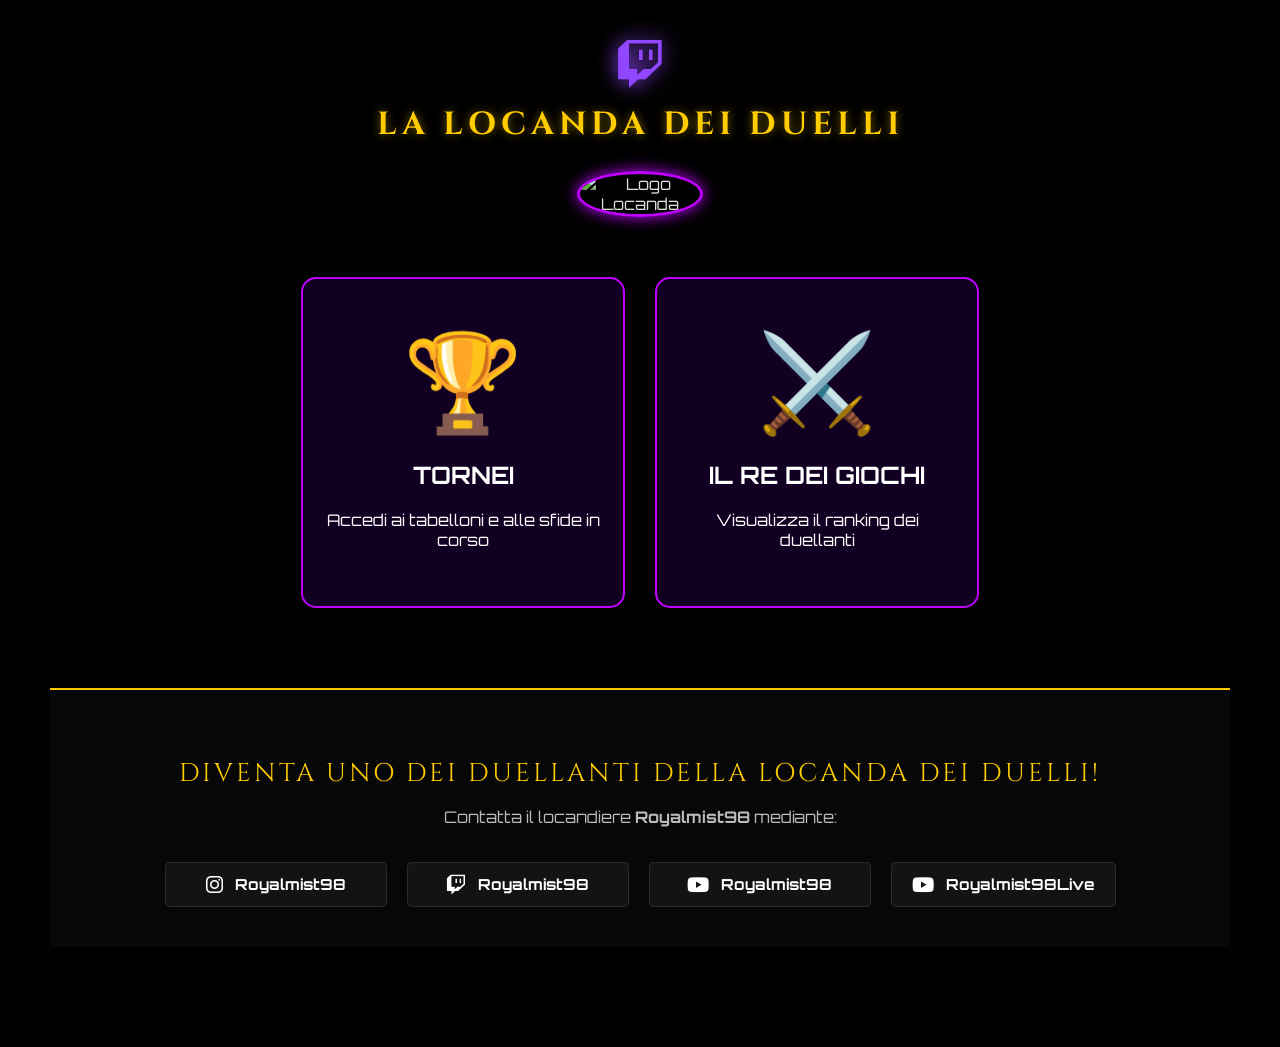
==== index.html @ 3ee00ee5 "Update index.html" ====
<!DOCTYPE html>
<html lang="it">
<head>
    <meta charset="UTF-8">
    <meta name="viewport" content="width=device-width, initial-scale=1.0">
    <title>La Locanda dei Duelli - Duelist Hub</title>

    <link rel="stylesheet" href="https://cdnjs.cloudflare.com/ajax/libs/font-awesome/6.5.1/css/all.min.css">
    <link href="https://fonts.googleapis.com/css2?family=Orbitron:wght@400;700&family=Cinzel:wght@400;700&display=swap" rel="stylesheet">
    <link rel="stylesheet" href="style.css">
</head>
<body>

    <header>
        <div class="top-logo">
            <a href="https://www.twitch.tv/royalmist98" target="_blank">
                <i class="fa-brands fa-twitch" style="font-size: 3em; color: #9146FF; filter: drop-shadow(0 0 10px #9146FF);"></i>
            </a>
        </div>
        
        <h1 style="font-family: 'Cinzel', serif; letter-spacing: 5px; margin-top: 15px;">LA LOCANDA DEI DUELLI</h1>
        
        <img src="https://i.imgur.com/X2gqBaB.jpeg" alt="Logo Locanda" class="logo" style="margin-top: 20px;">
    </header>

    <div id="hub-container">
        <a href="torneo.html" class="hub-card">
            <span class="hub-icon">🏆</span>
            <h2>TORNEI</h2>
            <p>Accedi ai tabelloni e alle sfide in corso</p>
        </a>

        <a href="classifica.html" class="hub-card">
            <span class="hub-icon">⚔️</span>
            <h2>IL RE DEI GIOCHI</h2>
            <p>Visualizza il ranking dei duellanti</p>
        </a>
    </div>

    <div class="join-us-box">
        <p class="join-text">Diventa uno dei duellanti della locanda dei duelli!</p>
        <p class="contact-text">Contatta il locandiere <strong>Royalmist98</strong> mediante:</p>
        
        <div class="social-hub">
            <a href="https://www.instagram.com/royalmist98/" target="_blank" class="social-icon-link insta">
                <i class="fa-brands fa-instagram"></i> Royalmist98
            </a>
            <a href="https://www.twitch.tv/royalmist98" target="_blank" class="social-icon-link twitch">
                <i class="fa-brands fa-twitch"></i> Royalmist98
            </a>
            <a href="https://www.youtube.com/@RoyalMist98" target="_blank" class="social-icon-link youtube">
                <i class="fa-brands fa-youtube"></i> Royalmist98
            </a>
            <a href="https://www.youtube.com/@Royalmist98Live" target="_blank" class="social-icon-link youtube-live">
                <i class="fa-brands fa-youtube"></i> Royalmist98Live
            </a>
        </div>
    </div>

</body>
</html>
---- style.css ----
/* ================================================= */
/* 1. VARIABILI E SETUP                             */
/* ================================================= */
@import url('https://fonts.googleapis.com/css2?family=Orbitron:wght@400;700&display=swap');
@import url('https://fonts.googleapis.com/css2?family=Cinzel:wght@400;700&display=swap');

:root {
    --accent-color: #bf00ff; /* Viola Neon */
    --gold: #ffcc00;         /* Oro Yu-Gi-Oh */
    --dark-bg: rgba(10, 10, 10, 0.9);
}

/* ================================================= */
/* 2. SFONDI DIFFERENZIATI (PC vs MOBILE)            */
/* ================================================= */
body {
    font-family: 'Orbitron', sans-serif;
    background-color: #000;
    color: #e0e0e0;
    margin: 0;
    padding: 0;
    background-image: url('https://i.imgur.com/X2gqBaB.jpeg');
    background-size: cover;
    background-attachment: fixed;
    background-position: center;
    overflow-x: hidden;
}

@media (min-width: 1000px) {
    body {
        background-image: url('https://i.imgur.com/2ameBIR.jpeg');
    }
}

/* ================================================= */
/* 3. INFO-BOX (NASCOSTA)                           */
/* ================================================= */
.info-box {
    display: none !important; /* Abbiamo deciso di farla sparire */
}

/* ================================================= */
/* 4. HEADER E LOGO                                 */
/* ================================================= */
header {
    text-align: center;
    padding: 40px 20px 10px 20px;
}

.logo {
    max-width: 120px;
    border: 3px solid var(--accent-color);
    border-radius: 50%;
    box-shadow: 0 0 15px var(--accent-color);
    margin-bottom: 10px;
}

h1 {
    font-family: 'Cinzel', serif;
    color: var(--gold);
    text-shadow: 0 0 10px rgba(255, 204, 0, 0.5);
    margin: 5px 0;
}

/* ================================================= */
/* 5. HUB (ICONE GRANDI + OMBRE)                     */
/* ================================================= */
#hub-container {
    display: flex;
    justify-content: center;
    gap: 30px;
    flex-wrap: wrap;
    margin: 40px auto;
    max-width: 1100px;
}

.hub-card {
    background: rgba(20, 0, 40, 0.85);
    border: 2px solid var(--accent-color);
    padding: 40px 20px;
    border-radius: 15px;
    text-decoration: none;
    color: white !important;
    width: 280px;
    text-align: center;
    transition: all 0.4s cubic-bezier(0.175, 0.885, 0.32, 1.275);
    position: relative;
}

.hub-card:hover {
    transform: translateY(-15px);
    border-color: var(--gold);
    box-shadow: 0 15px 35px rgba(191, 0, 255, 0.5), 0 0 15px rgba(255, 204, 0, 0.2);
}

.hub-icon { 
    font-size: 6em; 
    display: block; 
    margin-bottom: 20px; 
    transition: transform 0.3s ease;
}

.hub-card:hover .hub-icon {
    transform: scale(1.15);
}

/* ================================================= */
/* 6. TABELLONE TORNEO (STRUTTURA ORIGINALE)         */
/* ================================================= */
details {
    background: rgba(10, 10, 10, 0.9);
    border: 2px solid var(--gold);
    margin: 20px auto;
    border-radius: 10px;
    max-width: 1400px;
    overflow: hidden;
}

summary {
    padding: 20px;
    font-family: 'Cinzel', serif;
    color: var(--gold);
    font-size: 1.3em;
    cursor: pointer;
    text-align: center;
    list-style: none;
    text-transform: uppercase;
    letter-spacing: 4px;
}

.bracket-container {
    display: flex;
    justify-content: space-evenly;
    align-items: center;
    gap: 15px;
    padding: 40px 10px;
    max-width: 100%;
    margin: 0 auto;
    overflow-x: auto;
}

.bracket-column {
    display: flex;
    flex-direction: column;
    justify-content: center;
    gap: 20px;
    min-width: 260px;
    height: 850px; 
}

.column-title {
    color: var(--gold);
    font-size: 0.85em;
    text-align: center;
    letter-spacing: 2px;
    margin-bottom: 15px;
    text-transform: uppercase;
    text-shadow: 0 0 8px rgba(255, 204, 0, 0.4);
}

.matchup-row {
    background: rgba(5, 5, 5, 0.9);
    border: 2px solid var(--accent-color);
    border-radius: 4px;
    display: flex;
    align-items: center;
    padding: 2px;
    box-shadow: 0 0 10px rgba(191, 0, 255, 0.2);
}

.p-box {
    flex: 1;
    display: flex;
    flex-direction: column;
    align-items: center;
    padding: 10px 5px;
    background: #000;
    min-width: 0;
}

.p-box strong {
    color: #fff;
    font-size: 0.8em;
    text-transform: uppercase;
    text-align: center;
    display: block;
    width: 100%;
}

.p-deck {
    color: #888;
    font-size: 0.65em;
    margin-top: 3px;
    font-style: italic;
}

.vs-divider {
    padding: 0 5px;
    color: var(--accent-color);
    font-weight: bold;
    font-size: 0.7em;
}

/* ================================================= */
/* 7. RESET LINK (NOMI BIANCHI)                     */
/* ================================================= */
.player-link {
    color: white !important;
    text-decoration: none !important;
    transition: 0.3s;
}

.player-link:hover {
    color: var(--accent-color) !important;
    text-shadow: 0 0 8px var(--accent-color);
}

.deck-link {
    color: #888 !important;
    text-decoration: none !important;
    transition: 0.3s;
}

.deck-link:hover {
    color: #00d4ff !important;
    text-shadow: 0 0 10px #00d4ff;
}

/* ================================================= */
/* 8. PODIO (CLASSIFICA) - FIX DIMENSIONI           */
/* ================================================= */
.sezione-titolo {
    text-align: center;
    color: var(--gold);
    margin-top: 50px;
}

#podio-container {
    display: flex;
    justify-content: center;
    align-items: flex-end;
    height: 380px; 
    margin: 150px auto 50px; 
    max-width: 900px;
}

.podio-blocco {
    width: 30%;
    position: relative;
    border-radius: 8px 8px 0 0;
}

.first-place-podio { height: 100%; background: linear-gradient(to top, #ffd700, #9a7b0c); margin: 0 10px; }
.second-place-podio { height: 70%; background: linear-gradient(to top, #c0c0c0, #708090); margin-right: 10px; }
.third-place-podio { height: 45%; background: linear-gradient(to top, #cd7f32, #8b4513); margin-left: 10px; }

.podio-info {
    position: absolute;
    top: -160px; 
    left: 50%;
    transform: translateX(-50%);
    width: 110px; /* Ripristina la dimensione corretta per le carte */
    text-align: center;
}

.carta-preferita {
    width: 100% !important;
    height: auto !important;
    border: 2px solid var(--accent-color);
    border-radius: 5px;
    box-shadow: 0 0 10px var(--accent-color);
}

/* ================================================= */
/* 9. TABELLA CLASSIFICA E CAMPIONE                 */
/* ================================================= */
table {
    width: 95%;
    max-width: 1000px;
    margin: 80px auto 100px;
    border-collapse: collapse;
    background: rgba(10, 10, 10, 0.9);
    border: 1px solid #444;
}

th {
    background: #000;
    color: var(--gold);
    padding: 15px;
    border-bottom: 2px solid var(--accent-color);
}

td {
    padding: 12px;
    text-align: center;
    border-bottom: 1px solid #222;
}

.champion-container {
    display: flex;
    flex-direction: column;
    align-items: center;
}

.champion-box {
    border: 2px solid var(--gold) !important;
    box-shadow: 0 0 20px rgba(255, 204, 0, 0.4);
    min-width: 200px;
}

.crown {
    font-size: 2.5em;
    margin-bottom: 5px;
    filter: drop-shadow(0 0 10px var(--gold));
    text-align: center;
}

.btn-enter {
    color: var(--gold) !important;
    font-weight: bold;
    text-transform: uppercase;
    text-decoration: none;
    border: 1px solid var(--gold);
    padding: 10px 20px;
    border-radius: 5px;
    transition: 0.3s;
}

.btn-enter:hover { background: var(--gold); color: black !important; }

@media (max-width: 1300px) {
    .bracket-container { justify-content: flex-start; }
}

/* --- STILE COMING SOON EDISON --- */
.coming-soon-container {
    text-align: center;
    padding: 60px 20px;
    background: rgba(0, 0, 0, 0.4);
}

.coming-soon-title {
    font-family: 'Orbitron', sans-serif;
    font-size: 2.5em;
    color: var(--gold);
    letter-spacing: 8px;
    text-shadow: 0 0 15px var(--gold);
    margin-bottom: 20px;
}

.social-contact {
    display: flex;
    justify-content: center;
    gap: 40px;
    margin-top: 30px;
}

.social-link {
    text-decoration: none !important;
    color: white !important;
    font-size: 1.3em;
    font-weight: bold;
    display: flex;
    align-items: center;
    gap: 12px;
    transition: 0.3s ease;
}

/* Effetto Colore Instagram */
.social-link.insta:hover {
    color: #E1306C !important;
    text-shadow: 0 0 10px #E1306C;
}

/* Effetto Colore Twitch */
.social-link.twitch:hover {
    color: #9146FF !important;
    text-shadow: 0 0 10px #9146FF;
}

/* Animazione loghi al passaggio */
.social-link:hover i {
    transform: scale(1.3) rotate(5deg);
}

/* ================================================= */
/* BOX INVITO (POSIZIONATO SOTTO L'HUB)             */
/* ================================================= */
.join-us-box {
    max-width: 1100px;
    margin: 80px auto 100px !important;
    padding: 40px;
    background: rgba(10, 10, 10, 0.7); 
    border-top: 2px solid var(--gold); 
    text-align: center;
    clear: both;
}

.join-text {
    font-family: 'Cinzel', serif;
    color: var(--gold);
    font-size: 1.6em;
    margin-bottom: 10px;
    text-transform: uppercase;
    letter-spacing: 3px;
}

.contact-text {
    color: #bbb;
    font-size: 1em;
    margin-bottom: 35px;
}

.social-hub {
    display: flex;
    justify-content: center;
    gap: 20px;
    flex-wrap: wrap;
}

.social-icon-link {
    text-decoration: none !important;
    color: white !important;
    font-size: 0.95em;
    font-weight: bold;
    display: flex;
    align-items: center;
    gap: 12px; /* Spazio tra logo e nome */
    padding: 12px 20px;
    background: rgba(255, 255, 255, 0.05);
    border: 1px solid rgba(255, 255, 255, 0.1);
    border-radius: 5px;
    transition: all 0.3s ease;
    min-width: 180px; /* Rende i pulsanti più uniformi */
    justify-content: center;
}

.social-icon-link i {
    font-size: 1.3em; /* Logo leggermente più grande del testo */
}

/* Colori al passaggio del mouse */
.social-icon-link.insta:hover { background: #E1306C; box-shadow: 0 0 20px #E1306C; border-color: transparent; }
.social-icon-link.twitch:hover { background: #9146FF; box-shadow: 0 0 20px #9146FF; border-color: transparent; }
.social-icon-link.youtube:hover { background: #FF0000; box-shadow: 0 0 20px #FF0000; border-color: transparent; }
.social-icon-link.youtube-live:hover { background: #CC0000; box-shadow: 0 0 20px #CC0000; border-color: transparent; }

.social-icon-link:hover {
    transform: translateY(-8px);
    color: #fff !important;
}
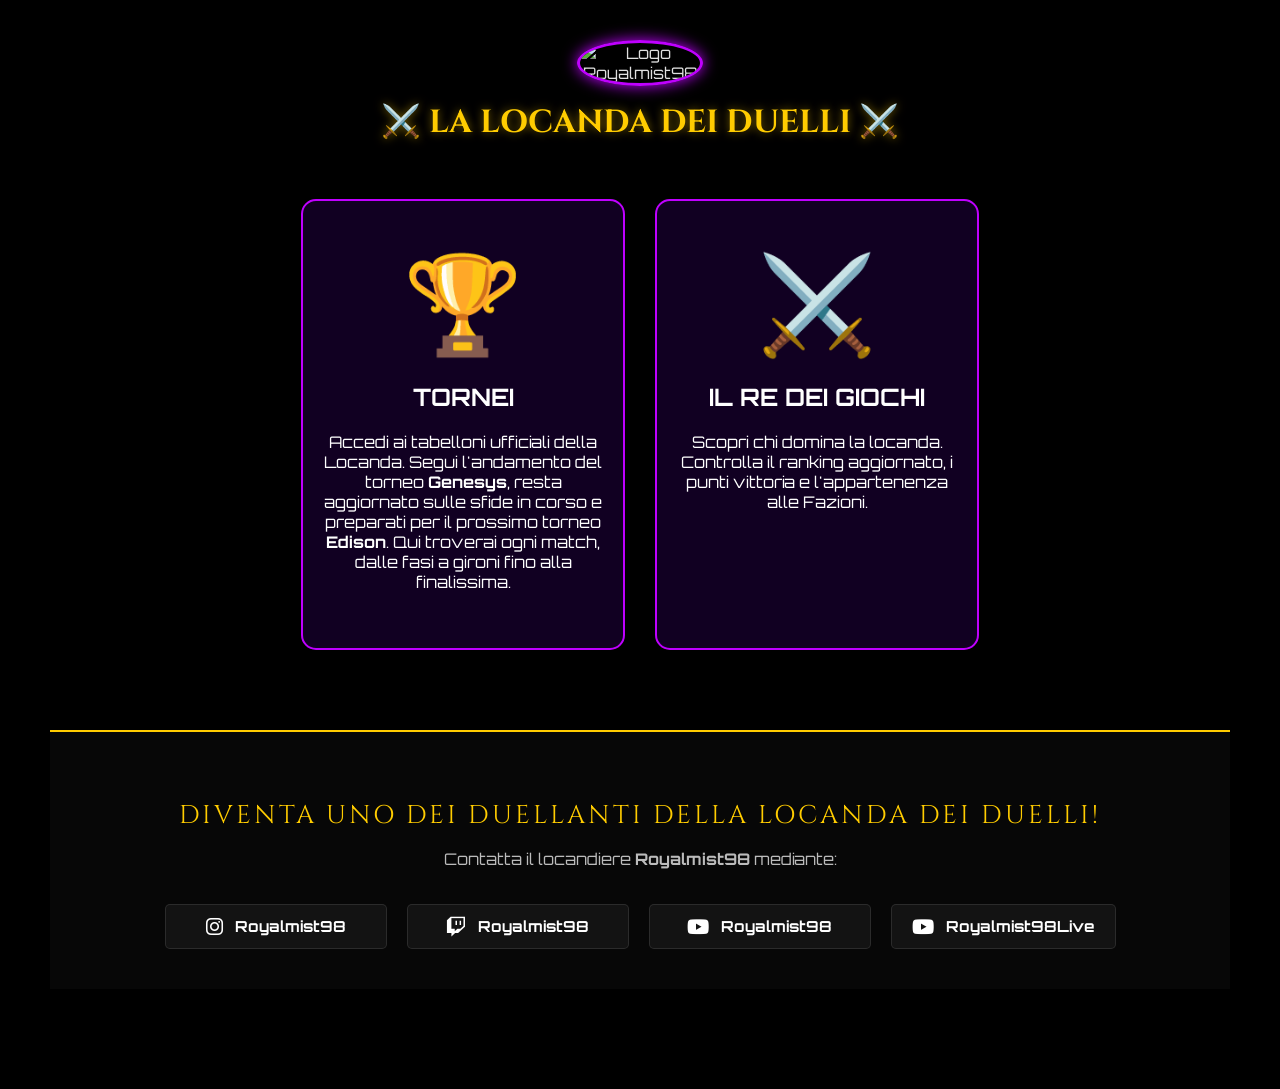
==== commit 98b76269: "Update index.html" ====
--- a/index.html
+++ b/index.html
@@ -3,38 +3,36 @@
 <head>
     <meta charset="UTF-8">
     <meta name="viewport" content="width=device-width, initial-scale=1.0">
-    <title>La Locanda dei Duelli - Duelist Hub</title>
+    <title>La Locanda dei Duelli</title>
 
     <link rel="stylesheet" href="https://cdnjs.cloudflare.com/ajax/libs/font-awesome/6.5.1/css/all.min.css">
+    
     <link href="https://fonts.googleapis.com/css2?family=Orbitron:wght@400;700&family=Cinzel:wght@400;700&display=swap" rel="stylesheet">
+    
     <link rel="stylesheet" href="style.css">
 </head>
 <body>
 
     <header>
-        <div class="top-logo">
-            <a href="https://www.twitch.tv/royalmist98" target="_blank">
-                <i class="fa-brands fa-twitch" style="font-size: 3em; color: #9146FF; filter: drop-shadow(0 0 10px #9146FF);"></i>
-            </a>
-        </div>
+        <img src="https://static-cdn.jtvnw.net/jtv_user_pictures/584a4764-cdec-45b8-b26b-d2500895bf2c-profile_image-70x70.png" alt="Logo Royalmist98" class="logo">
         
-        <h1 style="font-family: 'Cinzel', serif; letter-spacing: 5px; margin-top: 15px;">LA LOCANDA DEI DUELLI</h1>
-        
-        <img src="https://i.imgur.com/X2gqBaB.jpeg" alt="Logo Locanda" class="logo" style="margin-top: 20px;">
+        <h1>⚔️ LA LOCANDA DEI DUELLI ⚔️</h1>
     </header>
 
     <div id="hub-container">
+        
         <a href="torneo.html" class="hub-card">
             <span class="hub-icon">🏆</span>
             <h2>TORNEI</h2>
-            <p>Accedi ai tabelloni e alle sfide in corso</p>
+            <p>Accedi ai tabelloni ufficiali della Locanda. Segui l'andamento del torneo <strong>Genesys</strong>, resta aggiornato sulle sfide in corso e preparati per il prossimo torneo <strong>Edison</strong>. Qui troverai ogni match, dalle fasi a gironi fino alla finalissima.</p>
         </a>
 
         <a href="classifica.html" class="hub-card">
             <span class="hub-icon">⚔️</span>
             <h2>IL RE DEI GIOCHI</h2>
-            <p>Visualizza il ranking dei duellanti</p>
+            <p>Scopri chi domina la locanda. Controlla il ranking aggiornato, i punti vittoria e l'appartenenza alle Fazioni.</p>
         </a>
+
     </div>
 
     <div class="join-us-box">
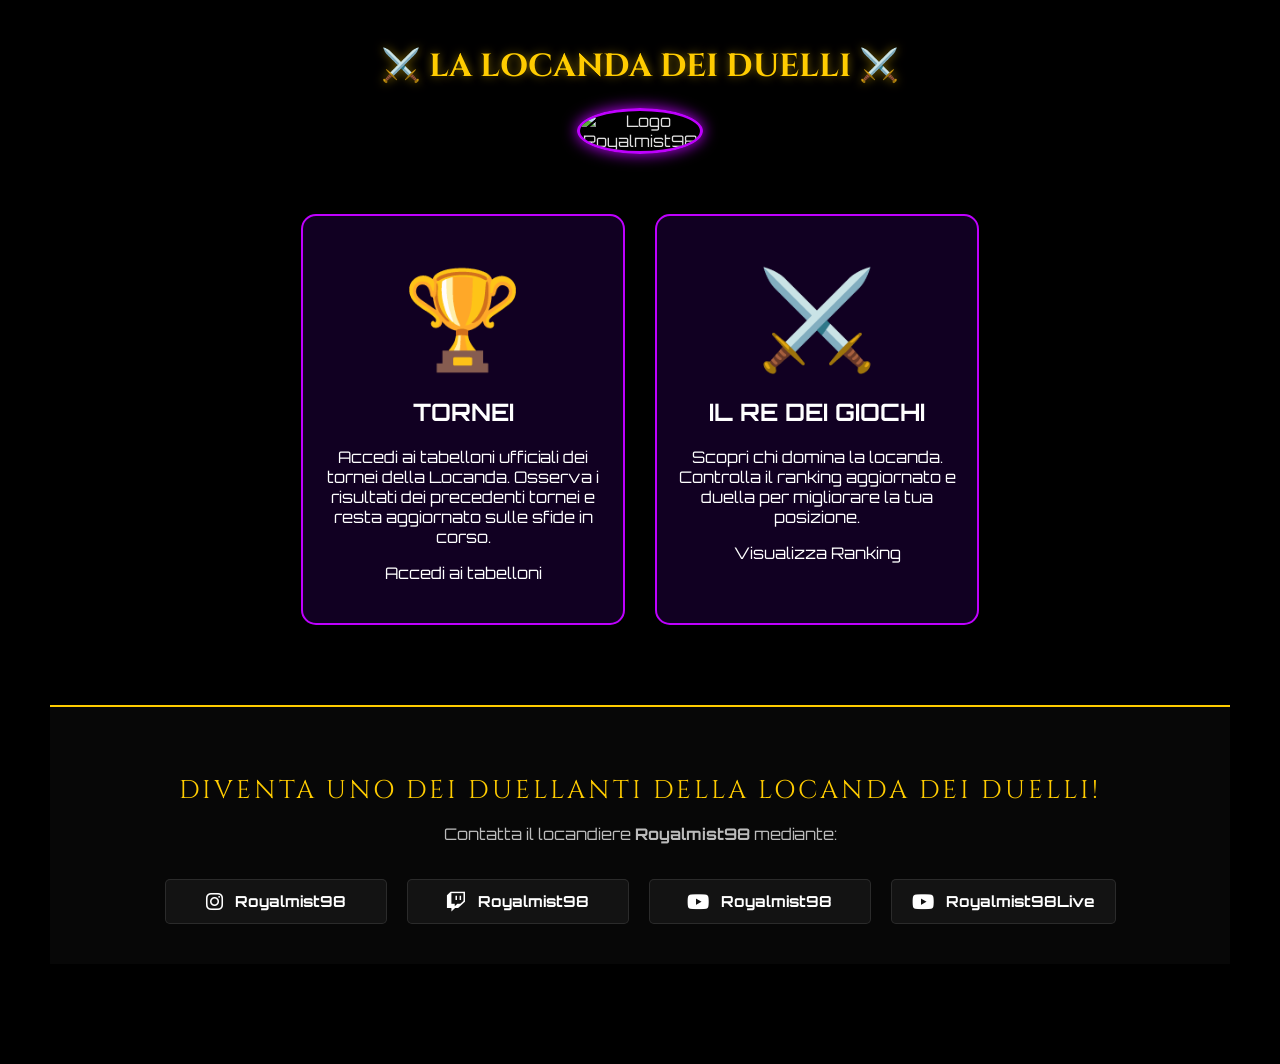
==== commit aac901bd: "Update index.html" ====
--- a/index.html
+++ b/index.html
@@ -14,9 +14,9 @@
 <body>
 
     <header>
-        <img src="https://static-cdn.jtvnw.net/jtv_user_pictures/584a4764-cdec-45b8-b26b-d2500895bf2c-profile_image-70x70.png" alt="Logo Royalmist98" class="logo">
+        <h1>⚔️ LA LOCANDA DEI DUELLI ⚔️</h1>
         
-        <h1>⚔️ LA LOCANDA DEI DUELLI ⚔️</h1>
+        <img src="https://static-cdn.jtvnw.net/jtv_user_pictures/584a4764-cdec-45b8-b26b-d2500895bf2c-profile_image-70x70.png" alt="Logo Royalmist98" class="logo" style="margin-top: 15px;">
     </header>
 
     <div id="hub-container">
@@ -24,13 +24,15 @@
         <a href="torneo.html" class="hub-card">
             <span class="hub-icon">🏆</span>
             <h2>TORNEI</h2>
-            <p>Accedi ai tabelloni ufficiali della Locanda. Segui l'andamento del torneo <strong>Genesys</strong>, resta aggiornato sulle sfide in corso e preparati per il prossimo torneo <strong>Edison</strong>. Qui troverai ogni match, dalle fasi a gironi fino alla finalissima.</p>
+            <p>Accedi ai tabelloni ufficiali dei tornei della Locanda. Osserva i risultati dei precedenti tornei e resta aggiornato sulle sfide in corso.</p>
+            <div class="inner-button">Accedi ai tabelloni</div>
         </a>
 
         <a href="classifica.html" class="hub-card">
             <span class="hub-icon">⚔️</span>
             <h2>IL RE DEI GIOCHI</h2>
-            <p>Scopri chi domina la locanda. Controlla il ranking aggiornato, i punti vittoria e l'appartenenza alle Fazioni.</p>
+            <p>Scopri chi domina la locanda. Controlla il ranking aggiornato e duella per migliorare la tua posizione.</p>
+            <div class="inner-button">Visualizza Ranking</div>
         </a>
 
     </div>
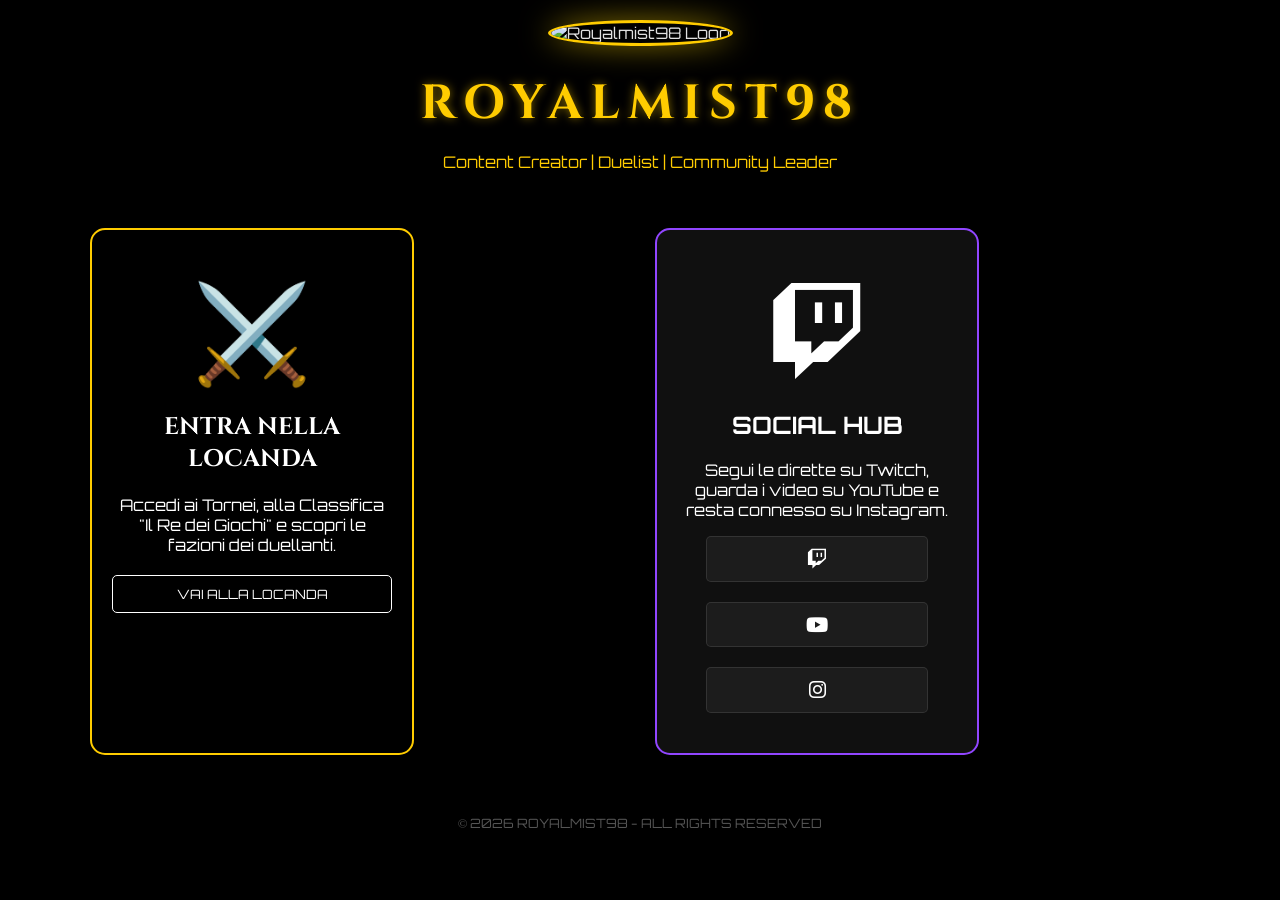
==== commit 73d6dd45: "Create index.html" ====
--- a/index.html
+++ b/index.html
@@ -3,59 +3,96 @@
 <head>
     <meta charset="UTF-8">
     <meta name="viewport" content="width=device-width, initial-scale=1.0">
-    <title>La Locanda dei Duelli</title>
+    <title>Royalmist98 - Official Hub</title>
+    <link rel="stylesheet" href="https://cdnjs.cloudflare.com/ajax/libs/font-awesome/6.5.1/css/all.min.css">
+    <link href="https://fonts.googleapis.com/css2?family=Orbitron:wght@400;700&family=Cinzel:wght@400;700&display=swap" rel="stylesheet">
+    <link rel="stylesheet" href="style.css">
+    <style>
+        /* Stili specifici per la Home Page per renderla epica */
+        .main-portal {
+            display: flex;
+            flex-direction: column;
+            align-items: center;
+            justify-content: center;
+            min-height: 80vh;
+            gap: 40px;
+            padding: 20px;
+        }
 
-    <link rel="stylesheet" href="https://cdnjs.cloudflare.com/ajax/libs/font-awesome/6.5.1/css/all.min.css">
-    
-    <link href="https://fonts.googleapis.com/css2?family=Orbitron:wght@400;700&family=Cinzel:wght@400;700&display=swap" rel="stylesheet">
-    
-    <link rel="stylesheet" href="style.css">
+        .hero-section {
+            text-align: center;
+            animation: fadeIn 1.5s ease-in;
+        }
+
+        .hero-logo {
+            width: 150px;
+            border-radius: 50%;
+            border: 3px solid var(--gold);
+            box-shadow: 0 0 30px rgba(255, 215, 0, 0.5);
+            margin-bottom: 20px;
+        }
+
+        .portal-container {
+            display: grid;
+            grid-template-columns: repeat(auto-fit, minmax(300px, 1fr));
+            gap: 30px;
+            width: 100%;
+            max-width: 1100px;
+        }
+
+        /* Card speciale per la Locanda */
+        .locanda-gate {
+            background: linear-gradient(rgba(0,0,0,0.7), rgba(0,0,0,0.7)), url('https://i.imgur.com/X2gqBaB.jpeg');
+            background-size: cover;
+            background-position: center;
+            border: 2px solid var(--gold) !important;
+        }
+
+        .social-gate {
+            background: rgba(20, 20, 20, 0.8);
+            border: 2px solid #9146FF !important; /* Colore Twitch */
+        }
+
+        @keyframes fadeIn {
+            from { opacity: 0; transform: translateY(-20px); }
+            to { opacity: 1; transform: translateY(0); }
+        }
+    </style>
 </head>
 <body>
 
-    <header>
-        <h1>⚔️ LA LOCANDA DEI DUELLI ⚔️</h1>
-        
-        <img src="https://static-cdn.jtvnw.net/jtv_user_pictures/584a4764-cdec-45b8-b26b-d2500895bf2c-profile_image-70x70.png" alt="Logo Royalmist98" class="logo" style="margin-top: 15px;">
-    </header>
+    <div class="main-portal">
+        <div class="hero-section">
+            <img src="https://static-cdn.jtvnw.net/jtv_user_pictures/584a4764-cdec-45b8-b26b-d2500895bf2c-profile_image-150x150.png" alt="Royalmist98 Logo" class="hero-logo">
+            <h1 style="font-size: 3em; letter-spacing: 8px;">ROYALMIST98</h1>
+            <p style="font-family: 'Orbitron'; color: var(--gold);">Content Creator | Duelist | Community Leader</p>
+        </div>
 
-    <div id="hub-container">
-        
-        <a href="torneo.html" class="hub-card">
-            <span class="hub-icon">🏆</span>
-            <h2>TORNEI</h2>
-            <p>Accedi ai tabelloni ufficiali dei tornei della Locanda. Osserva i risultati dei precedenti tornei e resta aggiornato sulle sfide in corso.</p>
-            <div class="inner-button">Accedi ai tabelloni</div>
-        </a>
+        <div class="portal-container">
+            <a href="locanda.html" class="hub-card locanda-gate">
+                <span class="hub-icon">⚔️</span>
+                <h2 style="font-family: 'Cinzel';">ENTRA NELLA LOCANDA</h2>
+                <p>Accedi ai Tornei, alla Classifica "Il Re dei Giochi" e scopri le fazioni dei duellanti.</p>
+                <div class="inner-button">Vai alla Locanda</div>
+            </a>
 
-        <a href="classifica.html" class="hub-card">
-            <span class="hub-icon">⚔️</span>
-            <h2>IL RE DEI GIOCHI</h2>
-            <p>Scopri chi domina la locanda. Controlla il ranking aggiornato e duella per migliorare la tua posizione.</p>
-            <div class="inner-button">Visualizza Ranking</div>
-        </a>
-
-    </div>
-
-    <div class="join-us-box">
-        <p class="join-text">Diventa uno dei duellanti della locanda dei duelli!</p>
-        <p class="contact-text">Contatta il locandiere <strong>Royalmist98</strong> mediante:</p>
-        
-        <div class="social-hub">
-            <a href="https://www.instagram.com/royalmist98/" target="_blank" class="social-icon-link insta">
-                <i class="fa-brands fa-instagram"></i> Royalmist98
-            </a>
-            <a href="https://www.twitch.tv/royalmist98" target="_blank" class="social-icon-link twitch">
-                <i class="fa-brands fa-twitch"></i> Royalmist98
-            </a>
-            <a href="https://www.youtube.com/@RoyalMist98" target="_blank" class="social-icon-link youtube">
-                <i class="fa-brands fa-youtube"></i> Royalmist98
-            </a>
-            <a href="https://www.youtube.com/@Royalmist98Live" target="_blank" class="social-icon-link youtube-live">
-                <i class="fa-brands fa-youtube"></i> Royalmist98Live
-            </a>
+            <div class="hub-card social-gate">
+                <span class="hub-icon"><i class="fa-brands fa-twitch"></i></span>
+                <h2>SOCIAL HUB</h2>
+                <p>Segui le dirette su Twitch, guarda i video su YouTube e resta connesso su Instagram.</p>
+                
+                <div class="social-hub" style="margin-top: 15px; border-top: none; background: none;">
+                    <a href="https://www.twitch.tv/royalmist98" target="_blank" class="social-icon-link twitch"><i class="fa-brands fa-twitch"></i></a>
+                    <a href="https://www.youtube.com/@RoyalMist98" target="_blank" class="social-icon-link youtube"><i class="fa-brands fa-youtube"></i></a>
+                    <a href="https://www.instagram.com/royalmist98/" target="_blank" class="social-icon-link insta"><i class="fa-brands fa-instagram"></i></a>
+                </div>
+            </div>
         </div>
     </div>
 
+    <footer style="text-align: center; padding: 40px; font-family: 'Orbitron'; font-size: 0.8em; color: #555;">
+        © 2026 ROYALMIST98 - ALL RIGHTS RESERVED
+    </footer>
+
 </body>
 </html>
--- a/style.css
+++ b/style.css
@@ -19,7 +19,7 @@
     color: #e0e0e0;
     margin: 0;
     padding: 0;
-    background-image: url('https://i.imgur.com/X2gqBaB.jpeg');
+    background-image: url('https://i.imgur.com/JtVVp9R.png');
     background-size: cover;
     background-attachment: fixed;
     background-position: center;
@@ -28,7 +28,7 @@
 
 @media (min-width: 1000px) {
     body {
-        background-image: url('https://i.imgur.com/2ameBIR.jpeg');
+        background-image: url('https://i.imgur.com/VZBUPvK.png');
     }
 }
 
@@ -449,3 +449,26 @@
     transform: translateY(-8px);
     color: #fff !important;
 }
+
+/* STILE PER IL PULSANTE INTERNO ALLE CARD */
+.inner-button {
+    margin-top: 20px;
+    padding: 10px 20px;
+    border: 1px solid white;
+    border-radius: 5px;
+    font-family: 'Orbitron', sans-serif;
+    font-size: 0.8em;
+    text-transform: uppercase;
+    transition: all 0.3s ease;
+    color: white;
+}
+
+/* EFFETTO GIALLO AL PASSAGGIO DEL MOUSE */
+.hub-card:hover .inner-button {
+    background-color: var(--gold);
+    color: black;
+    border-color: var(--gold);
+    box-shadow: 0 0 10px var(--gold);
+}
+
+
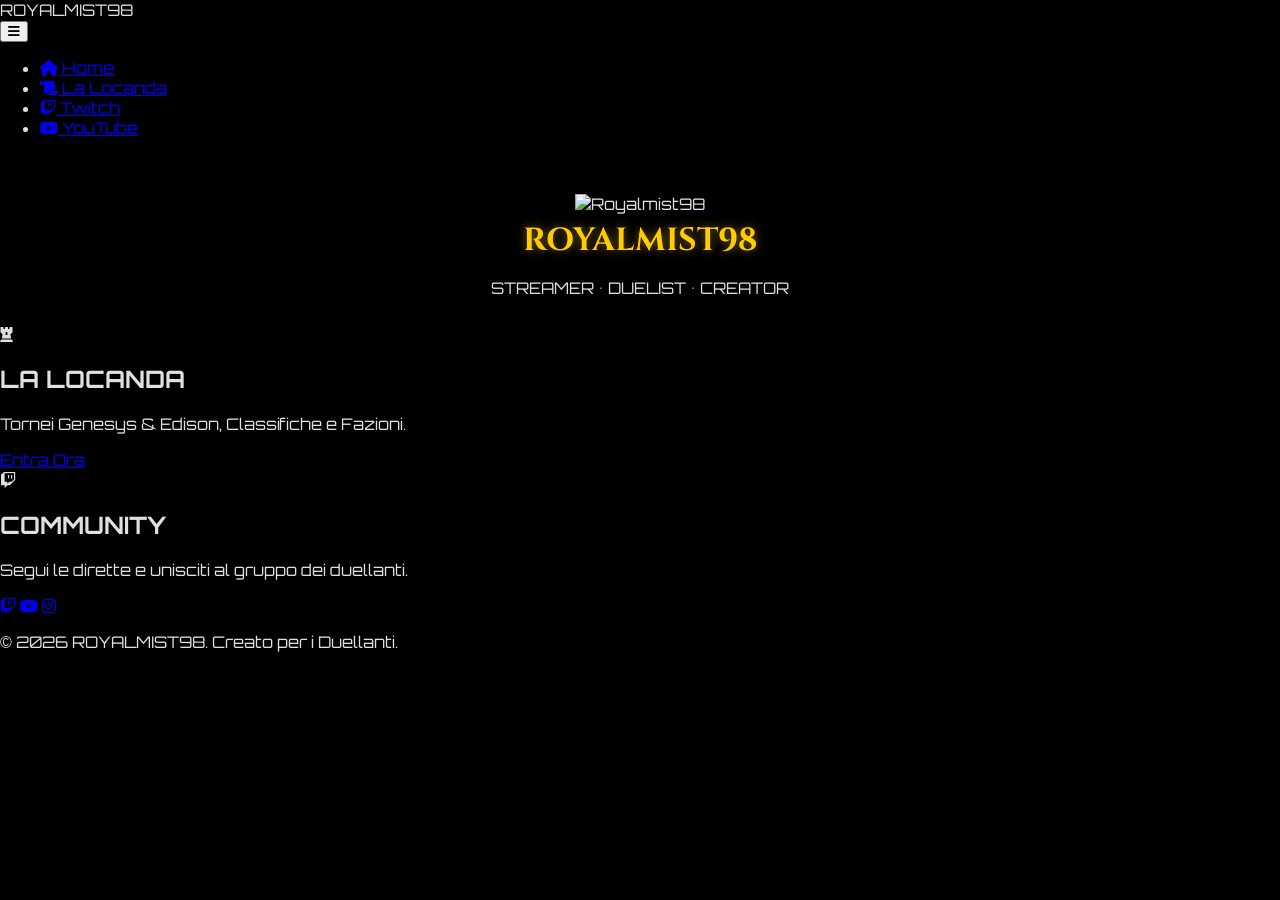
==== commit 38f7d63f: "Update index.html" ====
--- a/index.html
+++ b/index.html
@@ -3,96 +3,94 @@
 <head>
     <meta charset="UTF-8">
     <meta name="viewport" content="width=device-width, initial-scale=1.0">
-    <title>Royalmist98 - Official Hub</title>
+    <title>Royalmist98 | Official Brand</title>
+    
     <link rel="stylesheet" href="https://cdnjs.cloudflare.com/ajax/libs/font-awesome/6.5.1/css/all.min.css">
     <link href="https://fonts.googleapis.com/css2?family=Orbitron:wght@400;700&family=Cinzel:wght@400;700&display=swap" rel="stylesheet">
     <link rel="stylesheet" href="style.css">
-    <style>
-        /* Stili specifici per la Home Page per renderla epica */
-        .main-portal {
-            display: flex;
-            flex-direction: column;
-            align-items: center;
-            justify-content: center;
-            min-height: 80vh;
-            gap: 40px;
-            padding: 20px;
-        }
-
-        .hero-section {
-            text-align: center;
-            animation: fadeIn 1.5s ease-in;
-        }
-
-        .hero-logo {
-            width: 150px;
-            border-radius: 50%;
-            border: 3px solid var(--gold);
-            box-shadow: 0 0 30px rgba(255, 215, 0, 0.5);
-            margin-bottom: 20px;
-        }
-
-        .portal-container {
-            display: grid;
-            grid-template-columns: repeat(auto-fit, minmax(300px, 1fr));
-            gap: 30px;
-            width: 100%;
-            max-width: 1100px;
-        }
-
-        /* Card speciale per la Locanda */
-        .locanda-gate {
-            background: linear-gradient(rgba(0,0,0,0.7), rgba(0,0,0,0.7)), url('https://i.imgur.com/X2gqBaB.jpeg');
-            background-size: cover;
-            background-position: center;
-            border: 2px solid var(--gold) !important;
-        }
-
-        .social-gate {
-            background: rgba(20, 20, 20, 0.8);
-            border: 2px solid #9146FF !important; /* Colore Twitch */
-        }
-
-        @keyframes fadeIn {
-            from { opacity: 0; transform: translateY(-20px); }
-            to { opacity: 1; transform: translateY(0); }
-        }
-    </style>
 </head>
 <body>
 
-    <div class="main-portal">
-        <div class="hero-section">
-            <img src="https://static-cdn.jtvnw.net/jtv_user_pictures/584a4764-cdec-45b8-b26b-d2500895bf2c-profile_image-150x150.png" alt="Royalmist98 Logo" class="hero-logo">
-            <h1 style="font-size: 3em; letter-spacing: 8px;">ROYALMIST98</h1>
-            <p style="font-family: 'Orbitron'; color: var(--gold);">Content Creator | Duelist | Community Leader</p>
+    <nav class="navbar">
+        <div class="nav-container">
+            <div class="nav-logo">ROYALMIST98</div>
+            <button id="menuBtn" class="menu-toggle">
+                <i class="fas fa-bars"></i>
+            </button>
+            <ul id="dropdownMenu" class="nav-links hidden">
+                <li><a href="index.html"><i class="fas fa-home"></i> Home</a></li>
+                <li><a href="locanda.html"><i class="fas fa-scroll"></i> La Locanda</a></li>
+                <li><a href="https://www.twitch.tv/royalmist98" target="_blank"><i class="fab fa-twitch"></i> Twitch</a></li>
+                <li><a href="https://www.youtube.com/@RoyalMist98" target="_blank"><i class="fab fa-youtube"></i> YouTube</a></li>
+            </ul>
+        </div>
+    </nav>
+
+    <header class="hero-header fade-in">
+        <div class="hero-content">
+            <img src="https://static-cdn.jtvnw.net/jtv_user_pictures/584a4764-cdec-45b8-b26b-d2500895bf2c-profile_image-150x150.png" alt="Royalmist98" class="main-avatar">
+            <h1 class="brand-title">ROYALMIST98</h1>
+            <p class="brand-subtitle">STREAMER • DUELIST • CREATOR</p>
+        </div>
+    </header>
+
+    <main class="portal-grid fade-in">
+        
+        <div class="card-professional locanda-card">
+            <div class="card-overlay">
+                <i class="fas fa-chess-rook card-icon"></i>
+                <h2>LA LOCANDA</h2>
+                <p>Tornei Genesys & Edison, Classifiche e Fazioni.</p>
+                <a href="locanda.html" class="btn-pro">Entra Ora</a>
+            </div>
         </div>
 
-        <div class="portal-container">
-            <a href="locanda.html" class="hub-card locanda-gate">
-                <span class="hub-icon">⚔️</span>
-                <h2 style="font-family: 'Cinzel';">ENTRA NELLA LOCANDA</h2>
-                <p>Accedi ai Tornei, alla Classifica "Il Re dei Giochi" e scopri le fazioni dei duellanti.</p>
-                <div class="inner-button">Vai alla Locanda</div>
-            </a>
-
-            <div class="hub-card social-gate">
-                <span class="hub-icon"><i class="fa-brands fa-twitch"></i></span>
-                <h2>SOCIAL HUB</h2>
-                <p>Segui le dirette su Twitch, guarda i video su YouTube e resta connesso su Instagram.</p>
-                
-                <div class="social-hub" style="margin-top: 15px; border-top: none; background: none;">
-                    <a href="https://www.twitch.tv/royalmist98" target="_blank" class="social-icon-link twitch"><i class="fa-brands fa-twitch"></i></a>
-                    <a href="https://www.youtube.com/@RoyalMist98" target="_blank" class="social-icon-link youtube"><i class="fa-brands fa-youtube"></i></a>
-                    <a href="https://www.instagram.com/royalmist98/" target="_blank" class="social-icon-link insta"><i class="fa-brands fa-instagram"></i></a>
+        <div class="card-professional social-card">
+            <div class="card-overlay">
+                <i class="fab fa-twitch card-icon"></i>
+                <h2>COMMUNITY</h2>
+                <p>Segui le dirette e unisciti al gruppo dei duellanti.</p>
+                <div class="social-links-pro">
+                    <a href="https://www.twitch.tv/royalmist98" target="_blank"><i class="fab fa-twitch"></i></a>
+                    <a href="https://www.youtube.com/@RoyalMist98" target="_blank"><i class="fab fa-youtube"></i></a>
+                    <a href="https://www.instagram.com/royalmist98/" target="_blank"><i class="fab fa-instagram"></i></a>
                 </div>
             </div>
         </div>
-    </div>
 
-    <footer style="text-align: center; padding: 40px; font-family: 'Orbitron'; font-size: 0.8em; color: #555;">
-        © 2026 ROYALMIST98 - ALL RIGHTS RESERVED
+    </main>
+
+    <footer class="main-footer fade-in">
+        <p>&copy; 2026 ROYALMIST98. Creato per i Duellanti.</p>
     </footer>
 
+    <script>
+        /* ===== MENU MOBILE ===== */
+        const menuBtn = document.getElementById('menuBtn');
+        const dropdown = document.getElementById('dropdownMenu');
+
+        menuBtn.addEventListener('click', () => {
+            dropdown.classList.toggle('hidden');
+        });
+
+        document.querySelectorAll('#dropdownMenu a').forEach(link => {
+            link.addEventListener('click', () => {
+                dropdown.classList.add('hidden');
+            });
+        });
+
+        /* ===== FADE-IN ALLO SCROLL ===== */
+        const sections = document.querySelectorAll('.fade-in');
+
+        const observer = new IntersectionObserver(entries => {
+            entries.forEach(entry => {
+                if (entry.isIntersecting) {
+                    entry.target.classList.add('show');
+                }
+            });
+        }, { threshold: 0.1 });
+
+        sections.forEach(section => observer.observe(section));
+    </script>
 </body>
 </html>
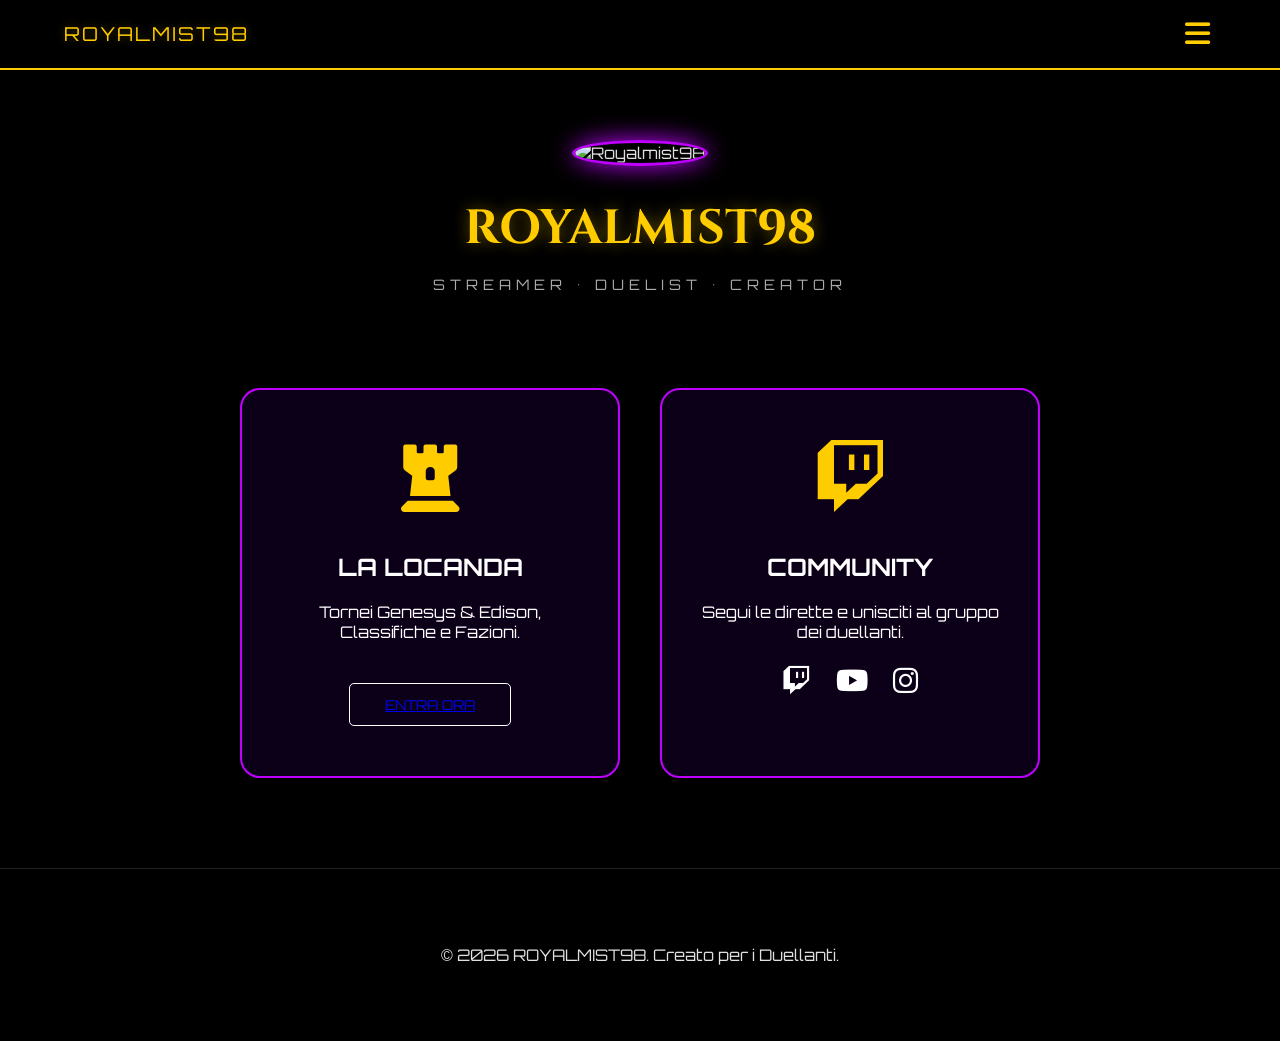
==== commit 4cd98435: "Update index.html" ====
--- a/index.html
+++ b/index.html
@@ -7,7 +7,7 @@
     
     <link rel="stylesheet" href="https://cdnjs.cloudflare.com/ajax/libs/font-awesome/6.5.1/css/all.min.css">
     <link href="https://fonts.googleapis.com/css2?family=Orbitron:wght@400;700&family=Cinzel:wght@400;700&display=swap" rel="stylesheet">
-    <link rel="stylesheet" href="style.css">
+    <link rel="stylesheet" href="style-index.css">
 </head>
 <body>
 
--- a/style-index.css
+++ b/style-index.css
@@ -0,0 +1,195 @@
+/* ================================================= */
+/* 1. VARIABILI E SETUP HOME PAGE                    */
+/* ================================================= */
+@import url('https://fonts.googleapis.com/css2?family=Orbitron:wght@400;700&display=swap');
+@import url('https://fonts.googleapis.com/css2?family=Cinzel:wght@400;700&display=swap');
+
+:root {
+    --accent-color: #bf00ff; /* Viola Neon */
+    --gold: #ffcc00;         /* Oro Yu-Gi-Oh */
+}
+
+* { box-sizing: border-box; }
+
+body {
+    font-family: 'Orbitron', sans-serif;
+    background-color: #000;
+    color: #e0e0e0;
+    margin: 0;
+    padding-top: 100px; /* Spazio per non far coprire il titolo dalla Navbar */
+    background-image: url('https://i.imgur.com/JtVVp9R.png');
+    background-size: cover;
+    background-attachment: fixed;
+    background-position: center;
+    overflow-x: hidden;
+}
+
+@media (min-width: 1000px) {
+    body { background-image: url('https://i.imgur.com/VZBUPvK.png'); }
+}
+
+/* ================================================= */
+/* 2. NAVBAR PROFESSIONALE                          */
+/* ================================================= */
+.navbar {
+    position: fixed;
+    top: 0; left: 0; width: 100%; height: 70px;
+    background: rgba(0, 0, 0, 0.95);
+    border-bottom: 2px solid var(--gold);
+    z-index: 9999;
+    display: flex;
+    align-items: center;
+}
+
+.nav-container {
+    width: 90%; max-width: 1200px;
+    margin: 0 auto;
+    display: flex; justify-content: space-between; align-items: center;
+}
+
+.nav-logo {
+    font-family: 'Orbitron', sans-serif;
+    font-size: 1.2rem;
+    color: var(--gold);
+    letter-spacing: 2px;
+    text-shadow: 0 0 10px rgba(255, 204, 0, 0.3);
+}
+
+.menu-toggle {
+    background: none; border: none; color: var(--gold);
+    font-size: 1.8rem; cursor: pointer;
+    transition: 0.3s;
+}
+
+.menu-toggle:hover { transform: scale(1.1); }
+
+/* MENU A TENDINA (DROPDOWN) */
+.nav-links {
+    position: absolute; top: 70px; right: 5%;
+    background: rgba(10, 10, 10, 0.98); 
+    border: 2px solid var(--gold);
+    list-style: none; padding: 15px; border-radius: 10px;
+    box-shadow: 0 10px 40px rgba(0,0,0,0.9);
+    min-width: 220px;
+    z-index: 10000;
+}
+
+.nav-links li { padding: 12px 15px; border-bottom: 1px solid #222; }
+.nav-links li:last-child { border-bottom: none; }
+.nav-links a { 
+    color: white; text-decoration: none; 
+    display: flex; align-items: center; gap: 12px;
+    font-size: 0.9em; transition: 0.3s;
+}
+.nav-links a:hover { color: var(--gold); transform: translateX(5px); }
+.hidden { display: none; }
+
+/* ================================================= */
+/* 3. HERO SECTION (LOGO E TITOLO)                  */
+/* ================================================= */
+header {
+    text-align: center;
+    padding: 40px 20px;
+}
+
+.main-avatar {
+    width: 140px; height: 140px;
+    border: 3px solid var(--accent-color);
+    border-radius: 50%;
+    box-shadow: 0 0 25px var(--accent-color);
+    margin-bottom: 20px;
+}
+
+h1.brand-title {
+    font-family: 'Cinzel', serif;
+    color: var(--gold);
+    font-size: 3em;
+    margin: 10px 0;
+    text-shadow: 0 0 15px rgba(255, 204, 0, 0.4);
+}
+
+.brand-subtitle {
+    font-family: 'Orbitron';
+    letter-spacing: 5px;
+    color: #aaa;
+    font-size: 0.9em;
+}
+
+/* ================================================= */
+/* 4. HUB PORTALE (CARD)                            */
+/* ================================================= */
+.portal-grid {
+    display: flex;
+    justify-content: center;
+    gap: 40px;
+    flex-wrap: wrap;
+    padding: 40px 5%;
+    max-width: 1200px;
+    margin: 0 auto;
+}
+
+.card-professional {
+    background: rgba(15, 0, 30, 0.85);
+    border: 2px solid var(--accent-color);
+    padding: 50px 30px;
+    border-radius: 20px;
+    text-decoration: none;
+    color: white !important;
+    width: 380px;
+    text-align: center;
+    transition: all 0.4s ease;
+}
+
+.card-professional:hover {
+    transform: translateY(-15px);
+    border-color: var(--gold);
+    box-shadow: 0 20px 40px rgba(191, 0, 255, 0.3);
+}
+
+.card-icon { font-size: 4.5em; color: var(--gold); margin-bottom: 20px; }
+
+/* ================================================= */
+/* 5. ANIMAZIONI FADE-IN                            */
+/* ================================================= */
+.fade-in {
+    opacity: 0;
+    transform: translateY(40px);
+    transition: all 1s ease-out;
+}
+
+.fade-in.show {
+    opacity: 1;
+    transform: translateY(0);
+}
+
+.btn-pro {
+    display: inline-block; margin-top: 25px;
+    padding: 12px 35px; border: 1px solid white;
+    border-radius: 5px; text-transform: uppercase;
+    font-size: 0.85em; transition: 0.3s;
+}
+
+.card-professional:hover .btn-pro {
+    background: var(--gold); color: black; border-color: var(--gold);
+}
+
+/* ================================================= */
+/* 6. FOOTER SOCIAL                                 */
+/* ================================================= */
+.main-footer {
+    text-align: center;
+    padding: 60px 20px;
+    background: rgba(0,0,0,0.5);
+    margin-top: 50px;
+    border-top: 1px solid #222;
+}
+
+.social-links-pro {
+    display: flex; justify-content: center; gap: 25px; margin-top: 20px;
+}
+
+.social-links-pro a {
+    font-size: 1.8em; color: white; transition: 0.3s;
+}
+
+.social-links-pro a:hover { color: var(--gold); transform: scale(1.2); }
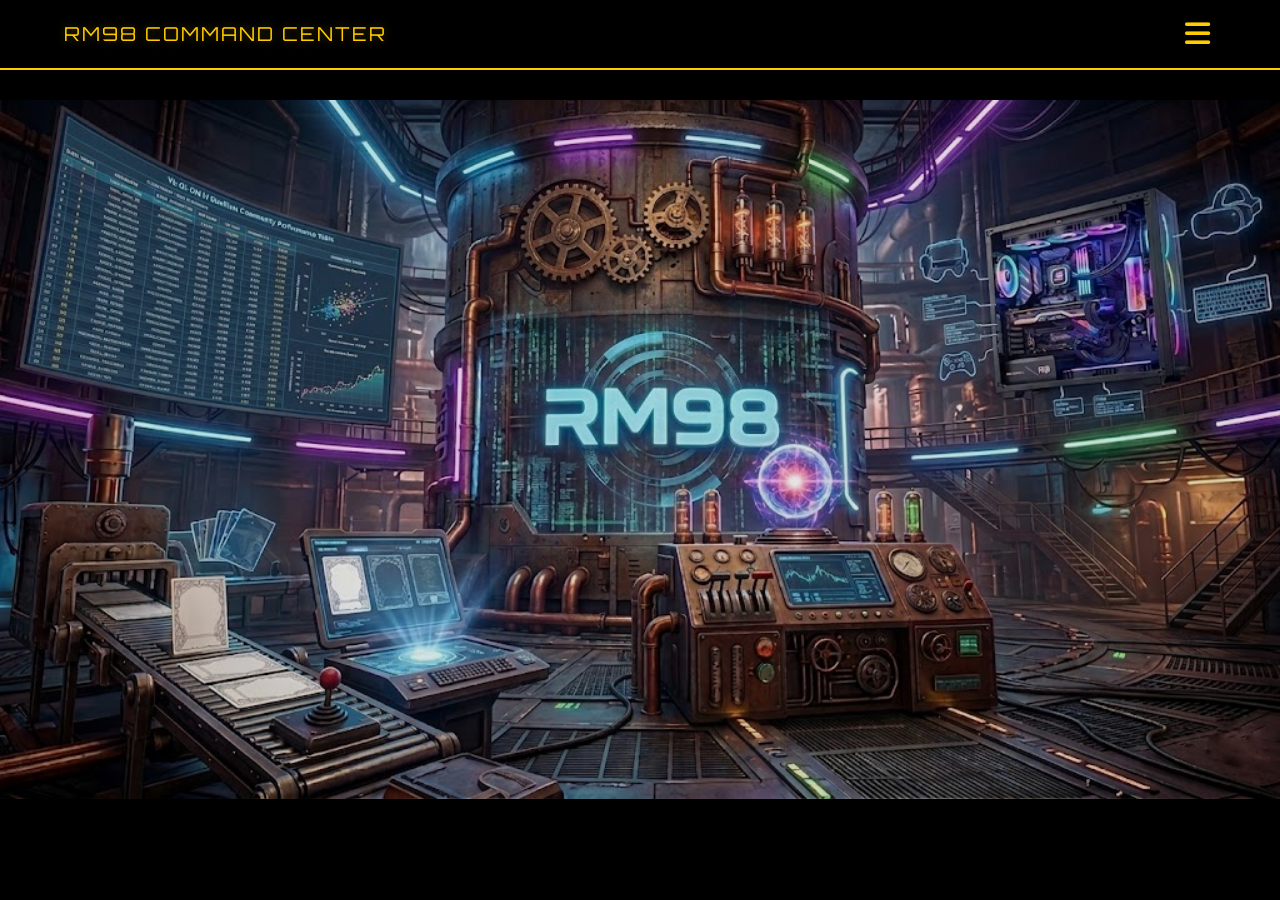
==== commit 8792fc5e: "Update index.html" ====
--- a/index.html
+++ b/index.html
@@ -3,94 +3,190 @@
 <head>
     <meta charset="UTF-8">
     <meta name="viewport" content="width=device-width, initial-scale=1.0">
-    <title>Royalmist98 | Official Brand</title>
-    
-    <link rel="stylesheet" href="https://cdnjs.cloudflare.com/ajax/libs/font-awesome/6.5.1/css/all.min.css">
-    <link href="https://fonts.googleapis.com/css2?family=Orbitron:wght@400;700&family=Cinzel:wght@400;700&display=swap" rel="stylesheet">
+    <title>Royalmist98 | Command Center</title>
+    <link rel="stylesheet" href="https://cdnjs.cloudflare.com/ajax/libs/font-awesome/6.0.0/css/all.min.css">
     <link rel="stylesheet" href="style-index.css">
+    <style>
+        /* CSS Integrato per il posizionamento degli Hotspot */
+        .command-center {
+            position: relative;
+            width: 100%;
+            max-width: 1920px;
+            margin: 0 auto;
+            overflow: hidden;
+            background: #000;
+        }
+
+        .bg-image {
+            width: 100%;
+            height: auto;
+            display: block;
+            opacity: 0.9;
+        }
+
+        /* Aree Cliccabili */
+        .hotspot {
+            position: absolute;
+            cursor: pointer;
+            z-index: 10;
+            transition: all 0.3s ease;
+            /* Togli il commento alla riga sotto per vedere i rettangoli durante i test */
+            /* border: 2px solid red; */ 
+        }
+
+        /* 1. MONITOR TABELLA (In alto a sinistra) */
+        .monitor-locanda {
+            top: 15%; left: 8%;
+            width: 22%; height: 32%;
+        }
+        .monitor-locanda:hover {
+            background: rgba(0, 212, 255, 0.1);
+            box-shadow: inset 0 0 50px rgba(0, 212, 255, 0.3), 0 0 20px rgba(0, 212, 255, 0.5);
+            border: 1px solid #00d4ff;
+        }
+
+        /* 2. LOGO RM98 (Centrale) */
+        .logo-linktree {
+            top: 38%; left: 39%;
+            width: 22%; height: 22%;
+            border-radius: 50%;
+        }
+        .logo-linktree:hover {
+            box-shadow: 0 0 40px var(--accent-color);
+            background: rgba(191, 0, 255, 0.1);
+        }
+
+        /* 3. PC (In alto a destra) */
+        .pc-specs {
+            top: 20%; right: 5%;
+            width: 18%; height: 35%;
+        }
+        .pc-specs:hover {
+            background: rgba(255, 204, 0, 0.05);
+            border: 1px solid var(--gold);
+        }
+
+        /* 4. RULLO CARTE (In basso a sinistra) */
+        .card-maker {
+            top: 68%; left: 10%;
+            width: 30%; height: 25%;
+        }
+        .card-maker:hover {
+            background: rgba(255, 255, 255, 0.05);
+            cursor: help;
+        }
+
+        /* POPUP SPECIFICHE PC */
+        .specs-content {
+            position: absolute;
+            top: 10%; right: 110%;
+            background: rgba(5, 5, 15, 0.98);
+            border-left: 4px solid var(--accent-color);
+            border-top: 1px solid var(--gold);
+            border-right: 1px solid var(--gold);
+            border-bottom: 1px solid var(--gold);
+            padding: 20px;
+            width: 300px;
+            color: #fff;
+            font-family: 'Orbitron', sans-serif;
+            border-radius: 0 15px 15px 0;
+            box-shadow: -15px 0 35px rgba(191, 0, 255, 0.5);
+            z-index: 1000;
+            pointer-events: none;
+        }
+
+        .specs-content h3 { color: var(--gold); margin: 0 0 15px 0; font-size: 1.1em; border-bottom: 1px solid #333; }
+        .specs-content ul { list-style: none; padding: 0; margin: 0; }
+        .specs-content li { margin-bottom: 10px; font-size: 0.85em; border-bottom: 1px dotted #444; padding-bottom: 5px; }
+        .specs-content strong { color: var(--accent-color); }
+
+        .hidden { display: none !important; }
+
+        /* Tooltip per far capire che è cliccabile */
+        .hotspot::after {
+            content: attr(title);
+            position: absolute;
+            bottom: -30px; left: 50%;
+            transform: translateX(-50%);
+            background: rgba(0,0,0,0.8);
+            color: white;
+            padding: 5px 10px;
+            font-size: 10px;
+            border-radius: 5px;
+            opacity: 0;
+            transition: 0.3s;
+            white-space: nowrap;
+            pointer-events: none;
+        }
+        .hotspot:hover::after { opacity: 1; bottom: -40px; }
+
+    </style>
 </head>
 <body>
 
     <nav class="navbar">
         <div class="nav-container">
-            <div class="nav-logo">ROYALMIST98</div>
-            <button id="menuBtn" class="menu-toggle">
+            <div class="nav-logo">RM98 COMMAND CENTER</div>
+            <button class="menu-toggle" onclick="toggleMenu()">
                 <i class="fas fa-bars"></i>
             </button>
-            <ul id="dropdownMenu" class="nav-links hidden">
-                <li><a href="index.html"><i class="fas fa-home"></i> Home</a></li>
-                <li><a href="locanda.html"><i class="fas fa-scroll"></i> La Locanda</a></li>
-                <li><a href="https://www.twitch.tv/royalmist98" target="_blank"><i class="fab fa-twitch"></i> Twitch</a></li>
-                <li><a href="https://www.youtube.com/@RoyalMist98" target="_blank"><i class="fab fa-youtube"></i> YouTube</a></li>
+            <ul id="nav-links" class="nav-links hidden">
+                <li><a href="locanda.html"><i class="fas fa-chess-rook"></i> Locanda dei Duelli</a></li>
+                <li><a href="torneo.html"><i class="fas fa-trophy"></i> Torneo Corrente</a></li>
+                <li><a href="classifica.html"><i class="fas fa-list-ol"></i> Classifica</a></li>
+                <li><a href="https://linktr.ee/tuo-linktree" target="_blank"><i class="fas fa-link"></i> Linktree</a></li>
             </ul>
         </div>
     </nav>
 
-    <header class="hero-header fade-in">
-        <div class="hero-content">
-            <img src="https://static-cdn.jtvnw.net/jtv_user_pictures/584a4764-cdec-45b8-b26b-d2500895bf2c-profile_image-150x150.png" alt="Royalmist98" class="main-avatar">
-            <h1 class="brand-title">ROYALMIST98</h1>
-            <p class="brand-subtitle">STREAMER • DUELIST • CREATOR</p>
-        </div>
-    </header>
+    <div class="command-center">
+        <img src="base-reale.jpg" alt="RM98 Command Center" class="bg-image">
 
-    <main class="portal-grid fade-in">
-        
-        <div class="card-professional locanda-card">
-            <div class="card-overlay">
-                <i class="fas fa-chess-rook card-icon"></i>
-                <h2>LA LOCANDA</h2>
-                <p>Tornei Genesys & Edison, Classifiche e Fazioni.</p>
-                <a href="locanda.html" class="btn-pro">Entra Ora</a>
+        <a href="locanda.html" class="hotspot monitor-locanda" title="Entra nella Locanda dei Duelli"></a>
+
+        <a href="https://linktr.ee/tuo-linktree" target="_blank" class="hotspot logo-linktree" title="Seguimi sui Social"></a>
+
+        <div class="hotspot pc-specs" onclick="toggleSpecs()" title="Configurazione del PC">
+            <div id="specs-popup" class="specs-content hidden">
+                <h3><i class="fas fa-microchip"></i> RM98 HARDWARE</h3>
+                <ul>
+                    <li><strong>CPU:</strong> AMD Ryzen 7 7700</li>
+                    <li><strong>GPU:</strong> AMD Radeon RX 7600</li>
+                    <li><strong>RAM:</strong> 16GB SK Hynix DDR5</li>
+                    <li><strong>SSD:</strong> WD SN5000S 512GB</li>
+                    <li><strong>Monitor:</strong> Samsung Odyssey G3 (165Hz)</li>
+                    <li><strong>Keyboard:</strong> Logitech G213 Prodigy</li>
+                    <li><strong>Mic:</strong> Tonor TC30</li>
+                </ul>
+                <p style="font-size: 0.7em; color: var(--gold); margin-top: 10px; text-align: center;">Clicca fuori per chiudere</p>
             </div>
         </div>
 
-        <div class="card-professional social-card">
-            <div class="card-overlay">
-                <i class="fab fa-twitch card-icon"></i>
-                <h2>COMMUNITY</h2>
-                <p>Segui le dirette e unisciti al gruppo dei duellanti.</p>
-                <div class="social-links-pro">
-                    <a href="https://www.twitch.tv/royalmist98" target="_blank"><i class="fab fa-twitch"></i></a>
-                    <a href="https://www.youtube.com/@RoyalMist98" target="_blank"><i class="fab fa-youtube"></i></a>
-                    <a href="https://www.instagram.com/royalmist98/" target="_blank"><i class="fab fa-instagram"></i></a>
-                </div>
-            </div>
-        </div>
-
-    </main>
-
-    <footer class="main-footer fade-in">
-        <p>&copy; 2026 ROYALMIST98. Creato per i Duellanti.</p>
-    </footer>
+        <div class="hotspot card-maker" title="Crea Carte RM98 - Coming Soon"></div>
+    </div>
 
     <script>
-        /* ===== MENU MOBILE ===== */
-        const menuBtn = document.getElementById('menuBtn');
-        const dropdown = document.getElementById('dropdownMenu');
+        // Funzione per mostrare/nascondere Specifiche PC
+        function toggleSpecs() {
+            const popup = document.getElementById('specs-popup');
+            popup.classList.toggle('hidden');
+        }
 
-        menuBtn.addEventListener('click', () => {
-            dropdown.classList.toggle('hidden');
-        });
+        // Funzione per il Menu a tendina
+        function toggleMenu() {
+            const links = document.getElementById('nav-links');
+            links.classList.toggle('hidden');
+        }
 
-        document.querySelectorAll('#dropdownMenu a').forEach(link => {
-            link.addEventListener('click', () => {
-                dropdown.classList.add('hidden');
-            });
-        });
-
-        /* ===== FADE-IN ALLO SCROLL ===== */
-        const sections = document.querySelectorAll('.fade-in');
-
-        const observer = new IntersectionObserver(entries => {
-            entries.forEach(entry => {
-                if (entry.isIntersecting) {
-                    entry.target.classList.add('show');
+        // Chiudi popup se si clicca altrove
+        window.onclick = function(event) {
+            if (!event.target.matches('.pc-specs') && !event.target.parents) {
+                const popup = document.getElementById('specs-popup');
+                if (!popup.classList.contains('hidden') && !event.target.closest('.pc-specs')) {
+                    popup.classList.add('hidden');
                 }
-            });
-        }, { threshold: 0.1 });
-
-        sections.forEach(section => observer.observe(section));
+            }
+        }
     </script>
 </body>
 </html>
--- a/style-index.css
+++ b/style-index.css
@@ -163,14 +163,33 @@
 }
 
 .btn-pro {
-    display: inline-block; margin-top: 25px;
-    padding: 12px 35px; border: 1px solid white;
-    border-radius: 5px; text-transform: uppercase;
-    font-size: 0.85em; transition: 0.3s;
+    display: inline-block;
+    margin-top: 25px;
+    padding: 12px 35px;
+    border: 2px solid white; /* Bordo più visibile */
+    border-radius: 5px;
+    text-transform: uppercase;
+    font-family: 'Orbitron', sans-serif;
+    font-weight: bold;
+    font-size: 0.85em;
+    color: white;
+    text-decoration: none;
+    transition: all 0.4s cubic-bezier(0.4, 0, 0.2, 1);
+    position: relative;
+    overflow: hidden;
+    z-index: 1;
 }
 
 .card-professional:hover .btn-pro {
-    background: var(--gold); color: black; border-color: var(--gold);
+    background: var(--gold);
+    color: black;
+    border-color: var(--gold);
+    box-shadow: 0 0 20px var(--gold);
+    transform: scale(1.05);
+}
+
+.btn-pro:active {
+    transform: scale(0.95);
 }
 
 /* ================================================= */
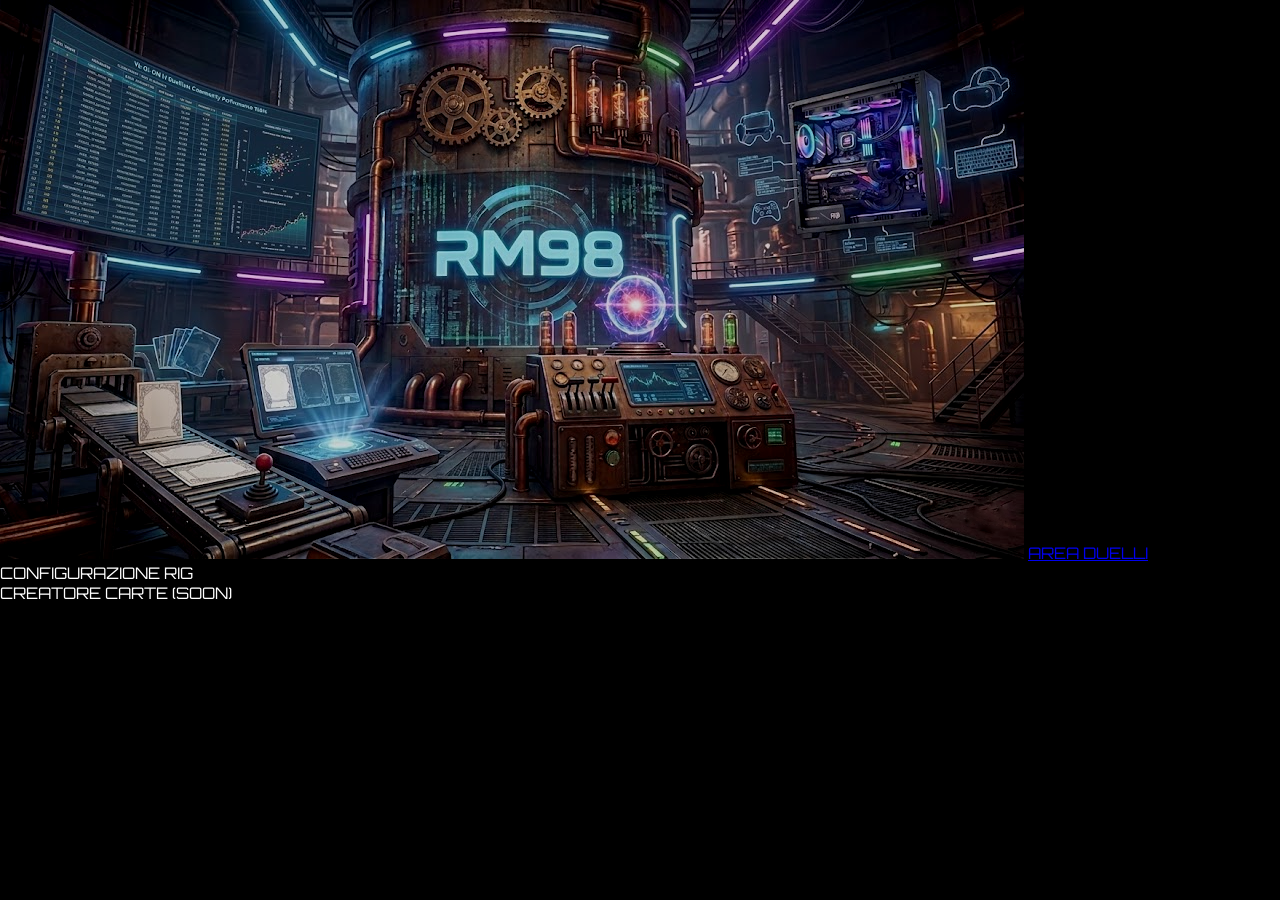
==== commit 95b89c2f: "Update index.html" ====
--- a/index.html
+++ b/index.html
@@ -6,147 +6,20 @@
     <title>Royalmist98 | Command Center</title>
     <link rel="stylesheet" href="https://cdnjs.cloudflare.com/ajax/libs/font-awesome/6.0.0/css/all.min.css">
     <link rel="stylesheet" href="style-index.css">
-    <style>
-        /* CSS Integrato per il posizionamento degli Hotspot */
-        .command-center {
-            position: relative;
-            width: 100%;
-            max-width: 1920px;
-            margin: 0 auto;
-            overflow: hidden;
-            background: #000;
-        }
-
-        .bg-image {
-            width: 100%;
-            height: auto;
-            display: block;
-            opacity: 0.9;
-        }
-
-        /* Aree Cliccabili */
-        .hotspot {
-            position: absolute;
-            cursor: pointer;
-            z-index: 10;
-            transition: all 0.3s ease;
-            /* Togli il commento alla riga sotto per vedere i rettangoli durante i test */
-            /* border: 2px solid red; */ 
-        }
-
-        /* 1. MONITOR TABELLA (In alto a sinistra) */
-        .monitor-locanda {
-            top: 15%; left: 8%;
-            width: 22%; height: 32%;
-        }
-        .monitor-locanda:hover {
-            background: rgba(0, 212, 255, 0.1);
-            box-shadow: inset 0 0 50px rgba(0, 212, 255, 0.3), 0 0 20px rgba(0, 212, 255, 0.5);
-            border: 1px solid #00d4ff;
-        }
-
-        /* 2. LOGO RM98 (Centrale) */
-        .logo-linktree {
-            top: 38%; left: 39%;
-            width: 22%; height: 22%;
-            border-radius: 50%;
-        }
-        .logo-linktree:hover {
-            box-shadow: 0 0 40px var(--accent-color);
-            background: rgba(191, 0, 255, 0.1);
-        }
-
-        /* 3. PC (In alto a destra) */
-        .pc-specs {
-            top: 20%; right: 5%;
-            width: 18%; height: 35%;
-        }
-        .pc-specs:hover {
-            background: rgba(255, 204, 0, 0.05);
-            border: 1px solid var(--gold);
-        }
-
-        /* 4. RULLO CARTE (In basso a sinistra) */
-        .card-maker {
-            top: 68%; left: 10%;
-            width: 30%; height: 25%;
-        }
-        .card-maker:hover {
-            background: rgba(255, 255, 255, 0.05);
-            cursor: help;
-        }
-
-        /* POPUP SPECIFICHE PC */
-        .specs-content {
-            position: absolute;
-            top: 10%; right: 110%;
-            background: rgba(5, 5, 15, 0.98);
-            border-left: 4px solid var(--accent-color);
-            border-top: 1px solid var(--gold);
-            border-right: 1px solid var(--gold);
-            border-bottom: 1px solid var(--gold);
-            padding: 20px;
-            width: 300px;
-            color: #fff;
-            font-family: 'Orbitron', sans-serif;
-            border-radius: 0 15px 15px 0;
-            box-shadow: -15px 0 35px rgba(191, 0, 255, 0.5);
-            z-index: 1000;
-            pointer-events: none;
-        }
-
-        .specs-content h3 { color: var(--gold); margin: 0 0 15px 0; font-size: 1.1em; border-bottom: 1px solid #333; }
-        .specs-content ul { list-style: none; padding: 0; margin: 0; }
-        .specs-content li { margin-bottom: 10px; font-size: 0.85em; border-bottom: 1px dotted #444; padding-bottom: 5px; }
-        .specs-content strong { color: var(--accent-color); }
-
-        .hidden { display: none !important; }
-
-        /* Tooltip per far capire che è cliccabile */
-        .hotspot::after {
-            content: attr(title);
-            position: absolute;
-            bottom: -30px; left: 50%;
-            transform: translateX(-50%);
-            background: rgba(0,0,0,0.8);
-            color: white;
-            padding: 5px 10px;
-            font-size: 10px;
-            border-radius: 5px;
-            opacity: 0;
-            transition: 0.3s;
-            white-space: nowrap;
-            pointer-events: none;
-        }
-        .hotspot:hover::after { opacity: 1; bottom: -40px; }
-
-    </style>
 </head>
 <body>
-
-    <nav class="navbar">
-        <div class="nav-container">
-            <div class="nav-logo">RM98 COMMAND CENTER</div>
-            <button class="menu-toggle" onclick="toggleMenu()">
-                <i class="fas fa-bars"></i>
-            </button>
-            <ul id="nav-links" class="nav-links hidden">
-                <li><a href="locanda.html"><i class="fas fa-chess-rook"></i> Locanda dei Duelli</a></li>
-                <li><a href="torneo.html"><i class="fas fa-trophy"></i> Torneo Corrente</a></li>
-                <li><a href="classifica.html"><i class="fas fa-list-ol"></i> Classifica</a></li>
-                <li><a href="https://linktr.ee/tuo-linktree" target="_blank"><i class="fas fa-link"></i> Linktree</a></li>
-            </ul>
-        </div>
-    </nav>
 
     <div class="command-center">
         <img src="base-reale.jpg" alt="RM98 Command Center" class="bg-image">
 
-        <a href="locanda.html" class="hotspot monitor-locanda" title="Entra nella Locanda dei Duelli"></a>
+        <a href="locanda.html" class="hotspot monitor-locanda">
+            <span class="label">AREA DUELLI</span>
+        </a>
 
-        <a href="https://linktr.ee/tuo-linktree" target="_blank" class="hotspot logo-linktree" title="Seguimi sui Social"></a>
+        <a href="https://linktr.ee/royalmist98" target="_blank" class="hotspot logo-linktree"></a>
 
-        <div class="hotspot pc-specs" onclick="toggleSpecs()" title="Configurazione del PC">
+        <div class="hotspot pc-specs" onclick="toggleSpecs()">
+            <span class="label">CONFIGURAZIONE RIG</span>
             <div id="specs-popup" class="specs-content hidden">
                 <h3><i class="fas fa-microchip"></i> RM98 HARDWARE</h3>
                 <ul>
@@ -158,31 +31,26 @@
                     <li><strong>Keyboard:</strong> Logitech G213 Prodigy</li>
                     <li><strong>Mic:</strong> Tonor TC30</li>
                 </ul>
-                <p style="font-size: 0.7em; color: var(--gold); margin-top: 10px; text-align: center;">Clicca fuori per chiudere</p>
+                <p style="font-size: 0.7em; color: var(--gold); margin-top: 10px; text-align: center;">Clicca di nuovo per chiudere</p>
             </div>
         </div>
 
-        <div class="hotspot card-maker" title="Crea Carte RM98 - Coming Soon"></div>
+        <div class="hotspot card-maker">
+            <span class="label">CREATORE CARTE (SOON)</span>
+        </div>
     </div>
 
     <script>
-        // Funzione per mostrare/nascondere Specifiche PC
         function toggleSpecs() {
             const popup = document.getElementById('specs-popup');
             popup.classList.toggle('hidden');
         }
 
-        // Funzione per il Menu a tendina
-        function toggleMenu() {
-            const links = document.getElementById('nav-links');
-            links.classList.toggle('hidden');
-        }
-
-        // Chiudi popup se si clicca altrove
+        // Chiudi popup cliccando altrove
         window.onclick = function(event) {
-            if (!event.target.matches('.pc-specs') && !event.target.parents) {
+            if (!event.target.closest('.pc-specs')) {
                 const popup = document.getElementById('specs-popup');
-                if (!popup.classList.contains('hidden') && !event.target.closest('.pc-specs')) {
+                if (popup && !popup.classList.contains('hidden')) {
                     popup.classList.add('hidden');
                 }
             }
--- a/style-index.css
+++ b/style-index.css
@@ -1,214 +1,175 @@
 /* ================================================= */
-/* 1. VARIABILI E SETUP HOME PAGE                    */
+/* 1. SETUP CORE & VARIABILI                         */
 /* ================================================= */
-@import url('https://fonts.googleapis.com/css2?family=Orbitron:wght@400;700&display=swap');
-@import url('https://fonts.googleapis.com/css2?family=Cinzel:wght@400;700&display=swap');
+@import url('https://fonts.googleapis.com/css2?family=Orbitron:wght@400;700&family=Cinzel:wght@700&display=swap');
 
 :root {
     --accent-color: #bf00ff; /* Viola Neon */
     --gold: #ffcc00;         /* Oro Yu-Gi-Oh */
+    --cyan: #00d4ff;         /* Blu Monitor */
+    --dark-overlay: rgba(0, 0, 0, 0.7);
 }
 
-* { box-sizing: border-box; }
+* {
+    box-sizing: border-box;
+    cursor: default; /* Reset cursore per gli elementi non cliccabili */
+}
 
 body {
+    margin: 0;
+    padding: 0;
+    background-color: #000;
     font-family: 'Orbitron', sans-serif;
-    background-color: #000;
-    color: #e0e0e0;
-    margin: 0;
-    padding-top: 100px; /* Spazio per non far coprire il titolo dalla Navbar */
-    background-image: url('https://i.imgur.com/JtVVp9R.png');
-    background-size: cover;
-    background-attachment: fixed;
-    background-position: center;
-    overflow-x: hidden;
-}
-
-@media (min-width: 1000px) {
-    body { background-image: url('https://i.imgur.com/VZBUPvK.png'); }
+    color: white;
+    overflow-x: hidden; /* Evita scroll orizzontale */
 }
 
 /* ================================================= */
-/* 2. NAVBAR PROFESSIONALE                          */
+/* 2. NAVBAR (TOP MENU)                              */
 /* ================================================= */
 .navbar {
     position: fixed;
-    top: 0; left: 0; width: 100%; height: 70px;
-    background: rgba(0, 0, 0, 0.95);
-    border-bottom: 2px solid var(--gold);
-    z-index: 9999;
-    display: flex;
-    align-items: center;
+    top: 0;
+    width: 100%;
+    z-index: 1000;
+    background: linear-gradient(to bottom, rgba(0,0,0,0.8), transparent);
+    padding: 15px 30px;
 }
 
 .nav-container {
-    width: 90%; max-width: 1200px;
+    display: flex;
+    justify-content: space-between;
+    align-items: center;
+    max-width: 1400px;
     margin: 0 auto;
-    display: flex; justify-content: space-between; align-items: center;
 }
 
 .nav-logo {
-    font-family: 'Orbitron', sans-serif;
-    font-size: 1.2rem;
+    font-family: 'Cinzel', serif;
     color: var(--gold);
     letter-spacing: 2px;
-    text-shadow: 0 0 10px rgba(255, 204, 0, 0.3);
+    font-size: 1.2rem;
+    text-shadow: 0 0 10px var(--gold);
 }
 
 .menu-toggle {
-    background: none; border: none; color: var(--gold);
-    font-size: 1.8rem; cursor: pointer;
+    background: transparent;
+    border: 1px solid var(--accent-color);
+    color: var(--accent-color);
+    padding: 8px 15px;
+    border-radius: 5px;
+    cursor: pointer;
     transition: 0.3s;
 }
 
-.menu-toggle:hover { transform: scale(1.1); }
-
-/* MENU A TENDINA (DROPDOWN) */
-.nav-links {
-    position: absolute; top: 70px; right: 5%;
-    background: rgba(10, 10, 10, 0.98); 
-    border: 2px solid var(--gold);
-    list-style: none; padding: 15px; border-radius: 10px;
-    box-shadow: 0 10px 40px rgba(0,0,0,0.9);
-    min-width: 220px;
-    z-index: 10000;
+.menu-toggle:hover {
+    background: var(--accent-color);
+    color: white;
+    box-shadow: 0 0 15px var(--accent-color);
 }
 
-.nav-links li { padding: 12px 15px; border-bottom: 1px solid #222; }
-.nav-links li:last-child { border-bottom: none; }
-.nav-links a { 
-    color: white; text-decoration: none; 
-    display: flex; align-items: center; gap: 12px;
-    font-size: 0.9em; transition: 0.3s;
-}
-.nav-links a:hover { color: var(--gold); transform: translateX(5px); }
-.hidden { display: none; }
-
-/* ================================================= */
-/* 3. HERO SECTION (LOGO E TITOLO)                  */
-/* ================================================= */
-header {
-    text-align: center;
-    padding: 40px 20px;
+.nav-links {
+    position: absolute;
+    top: 70px;
+    right: 30px;
+    background: rgba(10, 0, 20, 0.95);
+    border: 1px solid var(--accent-color);
+    list-style: none;
+    padding: 20px;
+    border-radius: 10px;
+    box-shadow: 0 10px 30px rgba(0,0,0,0.5);
 }
 
-.main-avatar {
-    width: 140px; height: 140px;
-    border: 3px solid var(--accent-color);
-    border-radius: 50%;
-    box-shadow: 0 0 25px var(--accent-color);
-    margin-bottom: 20px;
+.nav-links li {
+    margin: 15px 0;
 }
 
-h1.brand-title {
-    font-family: 'Cinzel', serif;
-    color: var(--gold);
-    font-size: 3em;
-    margin: 10px 0;
-    text-shadow: 0 0 15px rgba(255, 204, 0, 0.4);
+.nav-links a {
+    color: white;
+    text-decoration: none;
+    font-size: 0.9rem;
+    display: flex;
+    align-items: center;
+    gap: 10px;
+    transition: 0.3s;
+    cursor: pointer;
 }
 
-.brand-subtitle {
-    font-family: 'Orbitron';
-    letter-spacing: 5px;
-    color: #aaa;
-    font-size: 0.9em;
+.nav-links a:hover {
+    color: var(--gold);
+    transform: translateX(5px);
 }
 
 /* ================================================= */
-/* 4. HUB PORTALE (CARD)                            */
+/* 3. COMMAND CENTER (IMAGE MAP)                     */
 /* ================================================= */
-.portal-grid {
-    display: flex;
-    justify-content: center;
-    gap: 40px;
-    flex-wrap: wrap;
-    padding: 40px 5%;
-    max-width: 1200px;
-    margin: 0 auto;
+.command-center {
+    animation: fadeIn 1.5s ease-out;
 }
 
-.card-professional {
-    background: rgba(15, 0, 30, 0.85);
-    border: 2px solid var(--accent-color);
-    padding: 50px 30px;
-    border-radius: 20px;
-    text-decoration: none;
-    color: white !important;
-    width: 380px;
-    text-align: center;
-    transition: all 0.4s ease;
+.bg-image {
+    filter: brightness(0.8) contrast(1.1);
+    transition: filter 0.5s ease;
 }
 
-.card-professional:hover {
-    transform: translateY(-15px);
-    border-color: var(--gold);
-    box-shadow: 0 20px 40px rgba(191, 0, 255, 0.3);
-}
-
-.card-icon { font-size: 4.5em; color: var(--gold); margin-bottom: 20px; }
-
-/* ================================================= */
-/* 5. ANIMAZIONI FADE-IN                            */
-/* ================================================= */
-.fade-in {
-    opacity: 0;
-    transform: translateY(40px);
-    transition: all 1s ease-out;
-}
-
-.fade-in.show {
-    opacity: 1;
-    transform: translateY(0);
-}
-
-.btn-pro {
-    display: inline-block;
-    margin-top: 25px;
-    padding: 12px 35px;
-    border: 2px solid white; /* Bordo più visibile */
-    border-radius: 5px;
-    text-transform: uppercase;
-    font-family: 'Orbitron', sans-serif;
-    font-weight: bold;
-    font-size: 0.85em;
-    color: white;
-    text-decoration: none;
-    transition: all 0.4s cubic-bezier(0.4, 0, 0.2, 1);
-    position: relative;
-    overflow: hidden;
-    z-index: 1;
-}
-
-.card-professional:hover .btn-pro {
-    background: var(--gold);
-    color: black;
-    border-color: var(--gold);
-    box-shadow: 0 0 20px var(--gold);
-    transform: scale(1.05);
-}
-
-.btn-pro:active {
-    transform: scale(0.95);
+/* Quando si interagisce con il PC o il Monitor, l'immagine si schiarisce */
+.command-center:has(.hotspot:hover) .bg-image {
+    filter: brightness(1) contrast(1.1);
 }
 
 /* ================================================= */
-/* 6. FOOTER SOCIAL                                 */
+/* 4. ANIMAZIONI & EFFETTI                           */
 /* ================================================= */
-.main-footer {
-    text-align: center;
-    padding: 60px 20px;
-    background: rgba(0,0,0,0.5);
-    margin-top: 50px;
-    border-top: 1px solid #222;
+
+@keyframes fadeIn {
+    from { opacity: 0; transform: scale(1.05); }
+    to { opacity: 1; transform: scale(1); }
 }
 
-.social-links-pro {
-    display: flex; justify-content: center; gap: 25px; margin-top: 20px;
+/* Effetto di scansione sugli Hotspot */
+.hotspot:hover {
+    /* Bagliore di scansione hi-tech */
+    background: radial-gradient(circle, rgba(191, 0, 255, 0.1) 0%, transparent 70%);
 }
 
-.social-links-pro a {
-    font-size: 1.8em; color: white; transition: 0.3s;
+/* Stile specifico per il PC (Oro) */
+.pc-specs:hover {
+    border: 1px solid var(--gold) !important;
+    box-shadow: 0 0 30px rgba(255, 204, 0, 0.2);
 }
 
-.social-links-pro a:hover { color: var(--gold); transform: scale(1.2); }
+/* Stile specifico per il Monitor (Cyan) */
+.monitor-locanda:hover {
+    border: 1px solid var(--cyan) !important;
+    box-shadow: 0 0 30px rgba(0, 212, 255, 0.3);
+}
+
+/* Stile specifico per il Logo centrale (Viola) */
+.logo-linktree:hover {
+    border: 1px solid var(--accent-color) !important;
+    box-shadow: 0 0 40px rgba(191, 0, 255, 0.4);
+}
+
+/* ================================================= */
+/* 5. RESPONSIVE FIX                                 */
+/* ================================================= */
+
+/* Nasconde il popup su schermi molto piccoli per evitare bug visivi */
+@media (max-width: 768px) {
+    .specs-content {
+        position: fixed;
+        top: 50% !important;
+        left: 50% !important;
+        right: auto !important;
+        transform: translate(-50%, -50%) !important;
+        width: 90% !important;
+        border-radius: 15px !important;
+        pointer-events: auto;
+    }
+    
+    .nav-logo { font-size: 0.9rem; }
+}
+
+.hidden {
+    display: none !important;
+}
